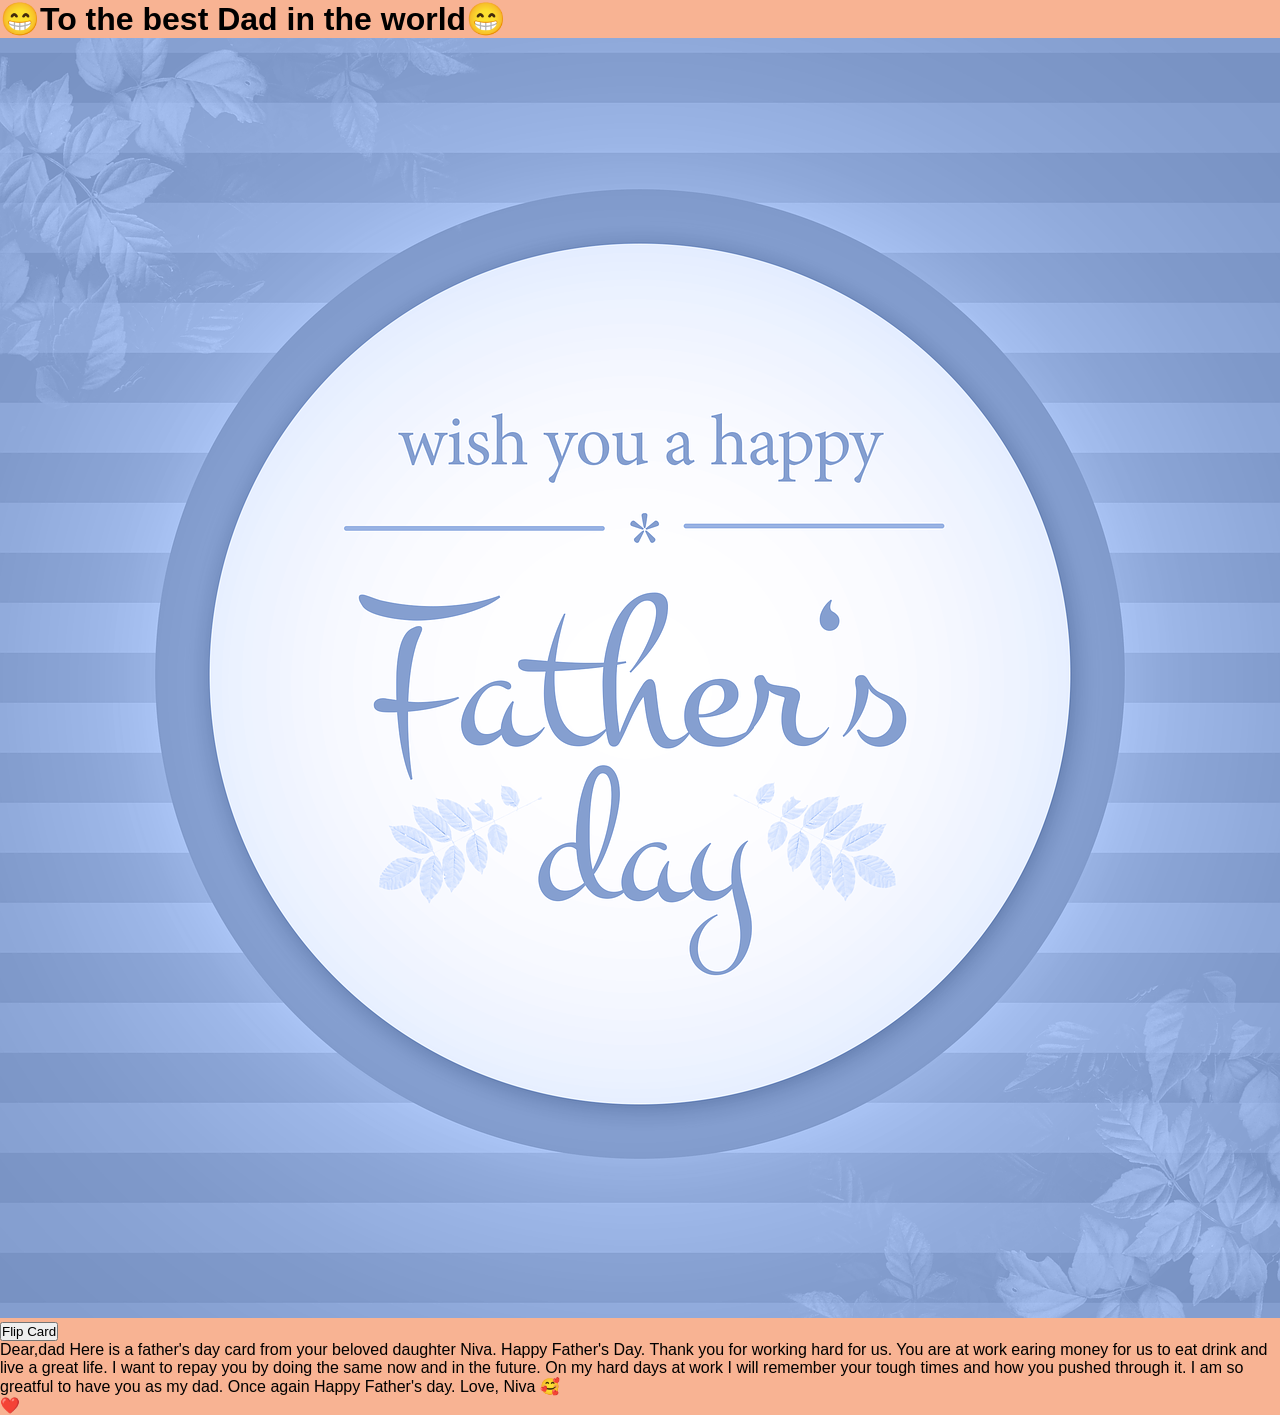
==== Father's day/index.html @ 467a627b "Father's day" ====
<!DOCTYPE html>
<html lang="en">
<head>
    <meta charset="UTF-8">
    <meta name="viewport" content="width=device-width, initial-scale=1.0">
    <title>Happy Father's Day!</title>
    <style>
        /* Reset and layout setup */
        *{
            box-sizing: border-box;
            margin: 0;
            padding: 0;
        }

        body {
            font-family: 'Segoe UI', Tahoma, Geneva, Verdana, sans-serif;
            background-color: #f8b393;
            display: flex;
            justify-content: center;
            align-items: center;
            min-height: 100vh;
            perspective: 1000px; /* Needed for 3D card depth */
        }


    </style>   
</head>
<body>
      <div class="card-container"> 
        <div id-" fatherDayCard" class="card">
            <div class=" card-front">
                 <h1>😁To the best Dad in the world😁</h1>
                 <img src="fathers-day.png">
                 <button id-"flip-card">Flip Card</button>
            </div> 
            <div class-"card-back">
                 <p>Dear,dad
                    Here is a father's day card from your beloved daughter 
                    Niva. Happy Father's Day. Thank you for working hard
                    for us. You are at work earing money for us to eat drink and
                    live a great life. I want to repay you by doing the same 
                    now and in the future. On my hard days at work I will remember
                    your tough times and how you pushed through it. 
                    I am so greatful to have you as my dad. Once again 
                    Happy Father's day.
                        Love,
                             Niva 🥰
                 </p>
                 <div class="heart">❤️</div>
            </div>
            </div>
            </div>
</body>
</html>
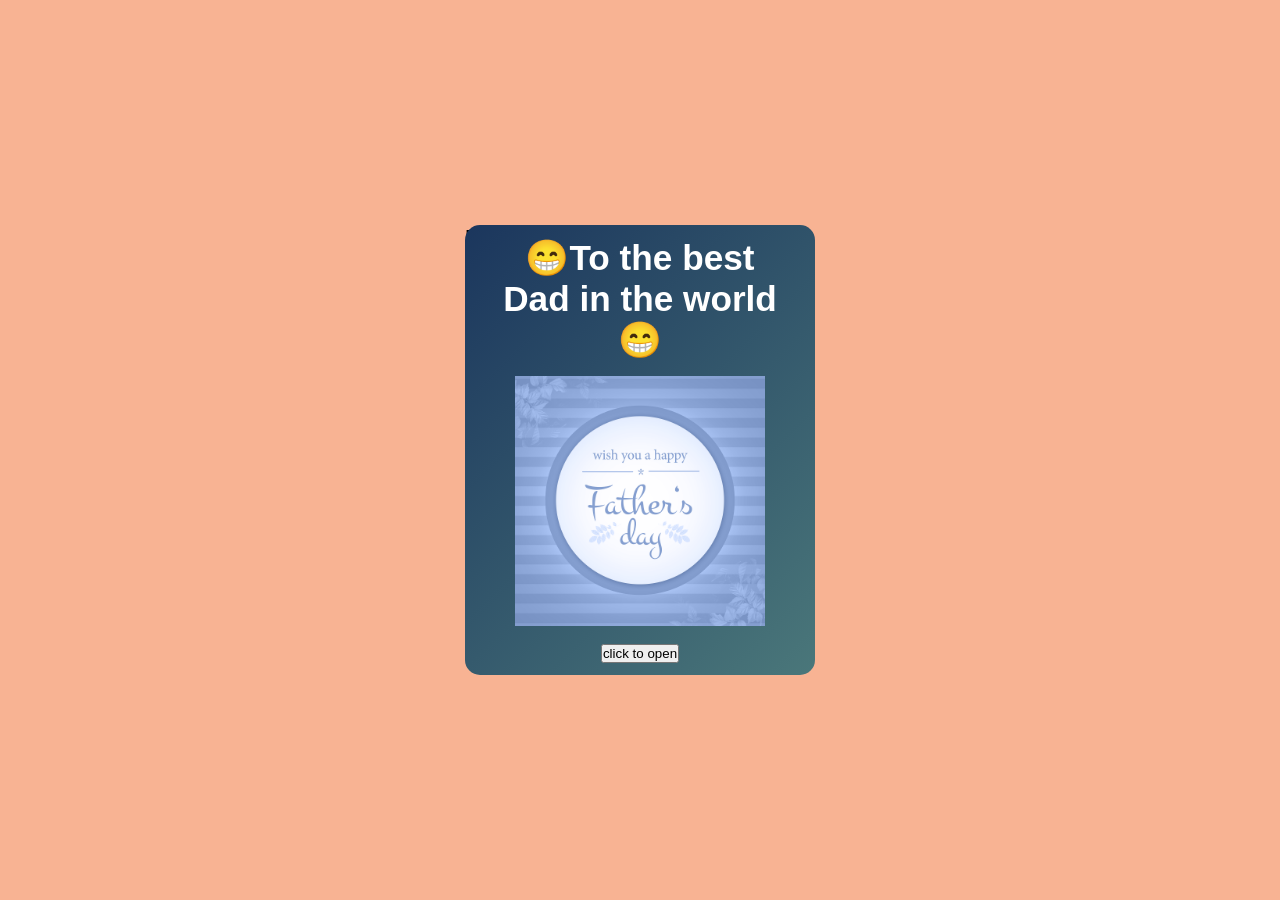
==== commit 1542444c: "comit push" ====
--- a/Father's day/index.html
+++ b/Father's day/index.html
@@ -23,17 +23,150 @@
         }
 
 
-    </style>   
+        .card-container {
+            width: 350px;
+            height: 450px;
+            position:relative;
+            cursor: pointer;
+        }
+
+    
+        .card {
+
+            width: 100%;
+            height: 100%;
+            position: absolute;
+            transform-style: preserve-3d;
+            transition: transform 1s ease-in-out;
+            border-radius: 15px;
+            box-shadow: 0 10px 30px rgba(0, 0, 0, 0.15);
+        }
+
+        card */
+
+        .card.is-open {
+
+            transform: rotateY(-140deg);
+
+        }
+
+        /* Shared styling for card faces */
+
+        .card-front, .card-inside {
+
+            position: absolute;
+            width: 100%;
+            height: 100%;
+            backface-visibility: hidden; /* Hides the reverse side */
+            border-radius: 15px;
+            display: flex;
+            flex-direction: column;
+            justify-content: center;
+            align-items: center;
+            padding: 30px;
+            text-align: center;
+
+        }
+
+          .card-front {
+
+            background: linear-gradient(135deg, #1b365d, #4a777a);
+            color: #ffffff;
+            z-index: 2;
+
+        }
+
+        .card-front h1 {
+
+            font-size: 2.2rem;
+            margin-bottom: 15px;
+            font-weight: 700;
+
+        }
+
+        .card-front p {
+
+            font-size: 1rem;
+            opacity: 0.9;
+            margin-bottom: 30px;
+
+        }
+
+        .open-btn {
+
+            background-color: #ffffff;
+            color: #1b365d;
+            border: none;
+            padding: 10px 20px;
+            font-size: 0.9rem;
+            font-weight: bold;
+            border-radius: 20px;
+            text-transform: uppercase;
+            letter-spacing: 1px;
+            box-shadow: 0 4px 10px rgba(0,0,0,0.2);
+
+        }
+
+        
+
+        .card-inside { 
+
+            background-color: #ffffff;
+            color: #333333;
+            transform: rotateY(180deg); /* Flips content to face the back */
+            border: 2px solid #e1e8ed;
+
+        }
+
+        .card-inside h2 {
+            color: #1b365d;
+            font-size: 1.8rem;
+            margin-bottom: 20px;
+
+        }
+
+        .card-inside p {
+            font-size: 1.1rem;
+            line-height: 1.6;
+            color: #555555;
+            margin-bottom: 20px;
+
+        }
+
+        .heart {
+            font-size: 2.5rem;
+            color: #e63946;
+            animation: pulse 1.5s infinite;
+
+        }
+
+        
+
+        @keyframes pulse {
+            0% { transform: scale(1); }
+            50% { transform: scale(1.15); }
+            100% { transform: scale(1); }
+
+        }
+
+    </style>
+        
+
+
+      
 </head>
 <body>
-      <div class="card-container"> 
-        <div id-" fatherDayCard" class="card">
+    
+      <div class="card-container" onclick="toggleCard()"> 
+        <div class-"card" id-"fatherDayCard">
             <div class=" card-front">
                  <h1>😁To the best Dad in the world😁</h1>
-                 <img src="fathers-day.png">
-                 <button id-"flip-card">Flip Card</button>
+                 <img src="fathers-day.png" width="250">
+                 <br>
+                 <button class="open btn">click to open</button>
             </div> 
             <div class-"card-back">
+                <H2>Best dad in the world😁</H2>
                  <p>Dear,dad
                     Here is a father's day card from your beloved daughter 
                     Niva. Happy Father's Day. Thank you for working hard
@@ -50,5 +183,16 @@
             </div>
             </div>
             </div>
+               <script>
+
+        function toggleCard() {
+
+            const card = document.getElementById('fatherDayCard');
+
+            card.classList.toggle('is-open');
+
+        }
+
+    </script>
 </body>
 </html>
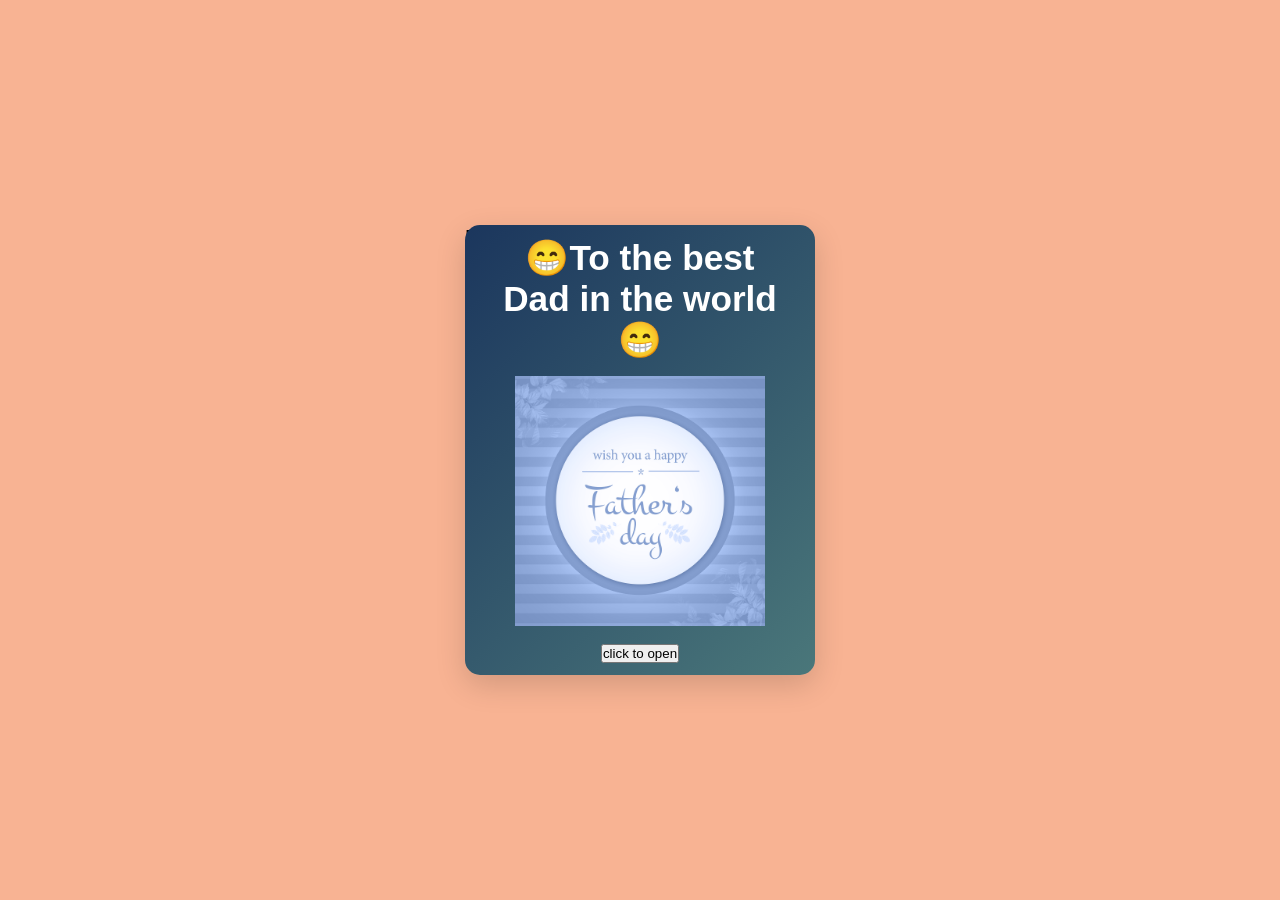
==== commit 00724014: "thinking" ====
--- a/Father's day/index.html
+++ b/Father's day/index.html
@@ -42,15 +42,12 @@
             box-shadow: 0 10px 30px rgba(0, 0, 0, 0.15);
         }
 
-        card */
 
         .card.is-open {
 
             transform: rotateY(-140deg);
 
         }
-
-        /* Shared styling for card faces */
 
         .card-front, .card-inside {
 
@@ -158,15 +155,15 @@
 <body>
     
       <div class="card-container" onclick="toggleCard()"> 
-        <div class-"card" id-"fatherDayCard">
+        <div class="card" id-"fatherDayCard">
             <div class=" card-front">
                  <h1>😁To the best Dad in the world😁</h1>
                  <img src="fathers-day.png" width="250">
                  <br>
                  <button class="open btn">click to open</button>
             </div> 
-            <div class-"card-back">
-                <H2>Best dad in the world😁</H2>
+            <div class="card-back">
+                <h2>Best dad in the world😁</h2>
                  <p>Dear,dad
                     Here is a father's day card from your beloved daughter 
                     Niva. Happy Father's Day. Thank you for working hard
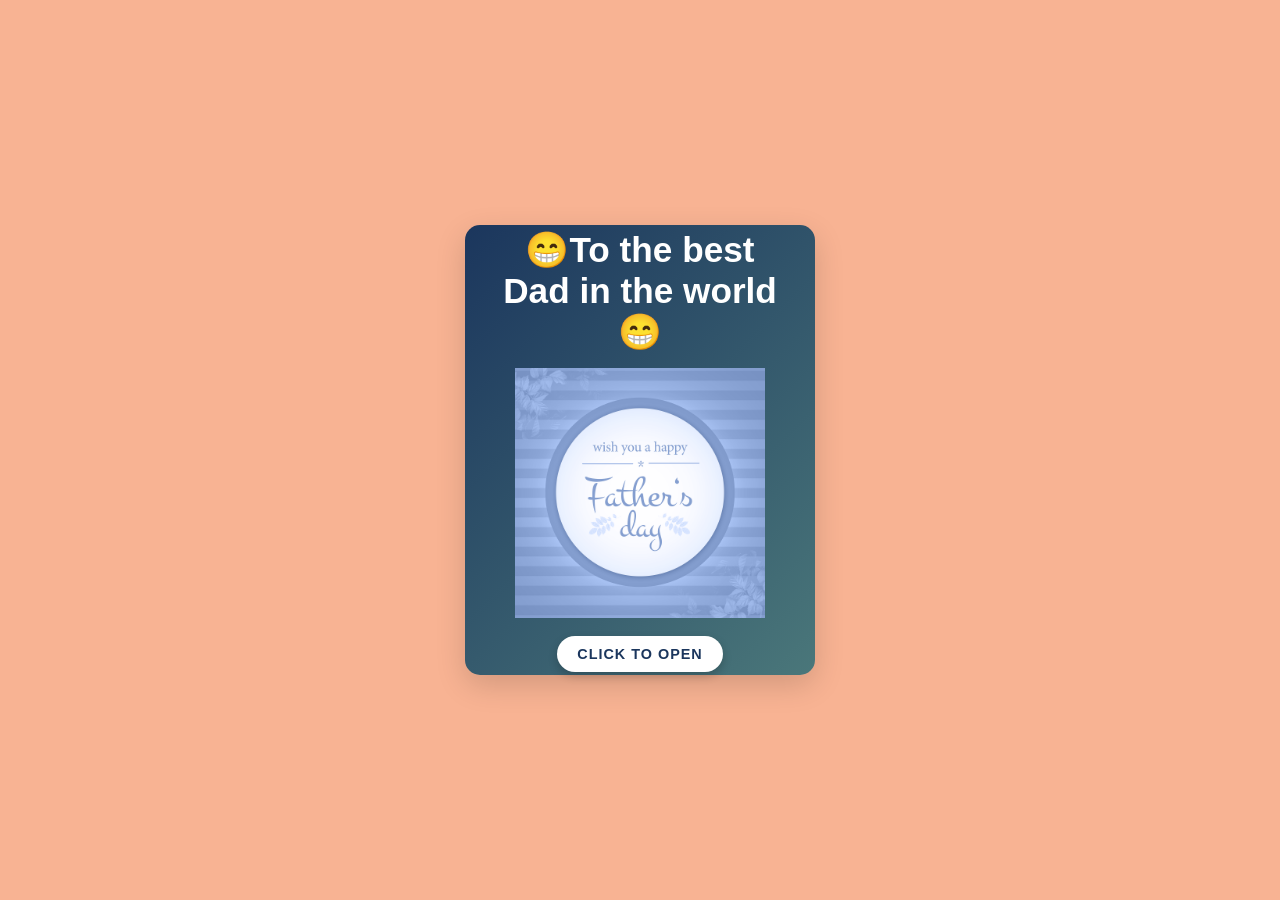
==== commit 0f2b8f6e: "push" ====
--- a/Father's day/index.html
+++ b/Father's day/index.html
@@ -155,14 +155,14 @@
 <body>
     
       <div class="card-container" onclick="toggleCard()"> 
-        <div class="card" id-"fatherDayCard">
-            <div class=" card-front">
+        <div class="card" id="fatherDayCard">
+            <div class="card-front">
                  <h1>😁To the best Dad in the world😁</h1>
                  <img src="fathers-day.png" width="250">
                  <br>
-                 <button class="open btn">click to open</button>
+                 <button class="open-btn">click to open</button>
             </div> 
-            <div class="card-back">
+            <div class="card-inside">
                 <h2>Best dad in the world😁</h2>
                  <p>Dear,dad
                     Here is a father's day card from your beloved daughter 
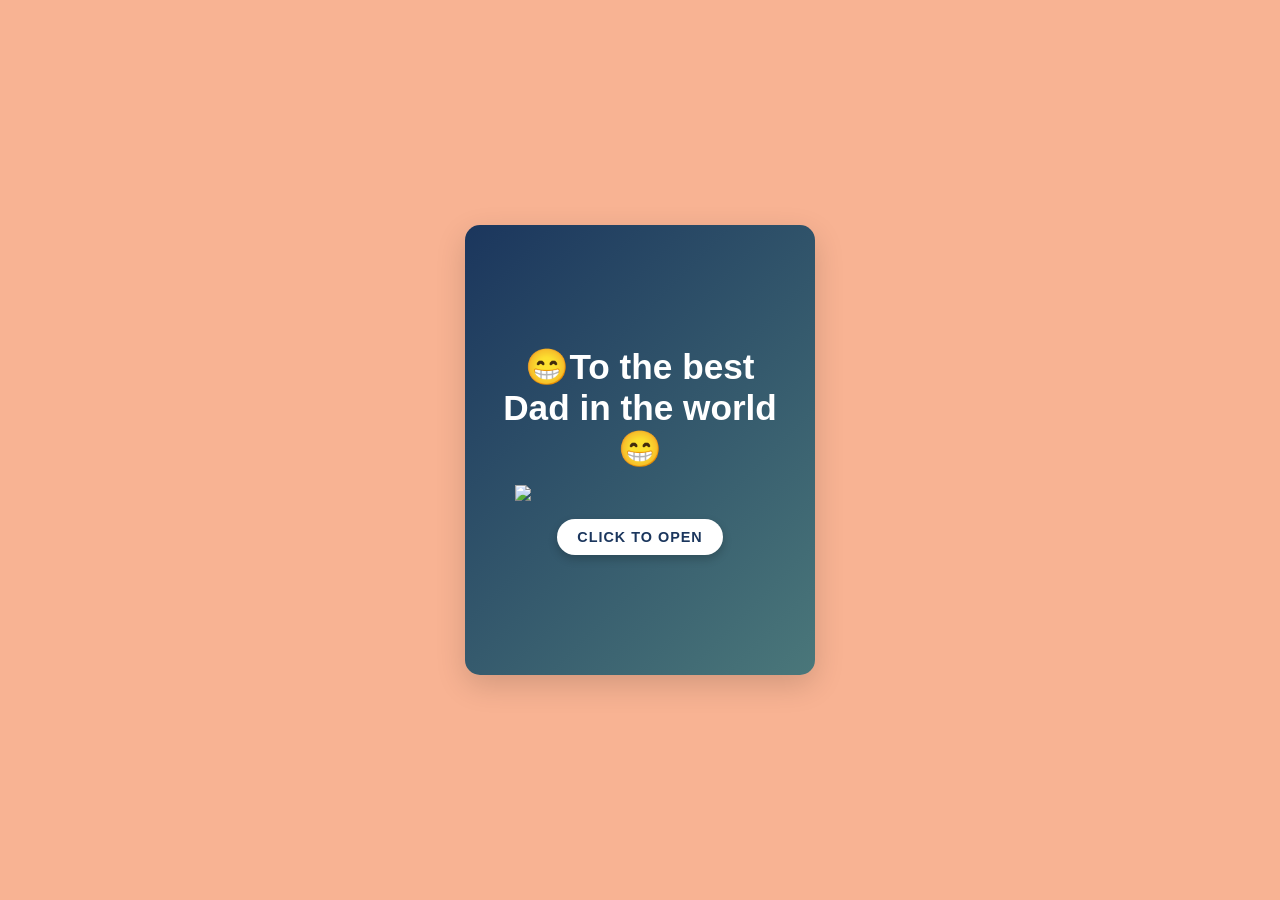
==== commit 343b7d99: "Harry potter no mistakes" ====
--- a/Father's day/index.html
+++ b/Father's day/index.html
@@ -158,7 +158,7 @@
         <div class="card" id="fatherDayCard">
             <div class="card-front">
                  <h1>😁To the best Dad in the world😁</h1>
-                 <img src="fathers-day.png" width="250">
+                 <img src="fath`ers-day.png" width="250">
                  <br>
                  <button class="open-btn">click to open</button>
             </div> 
